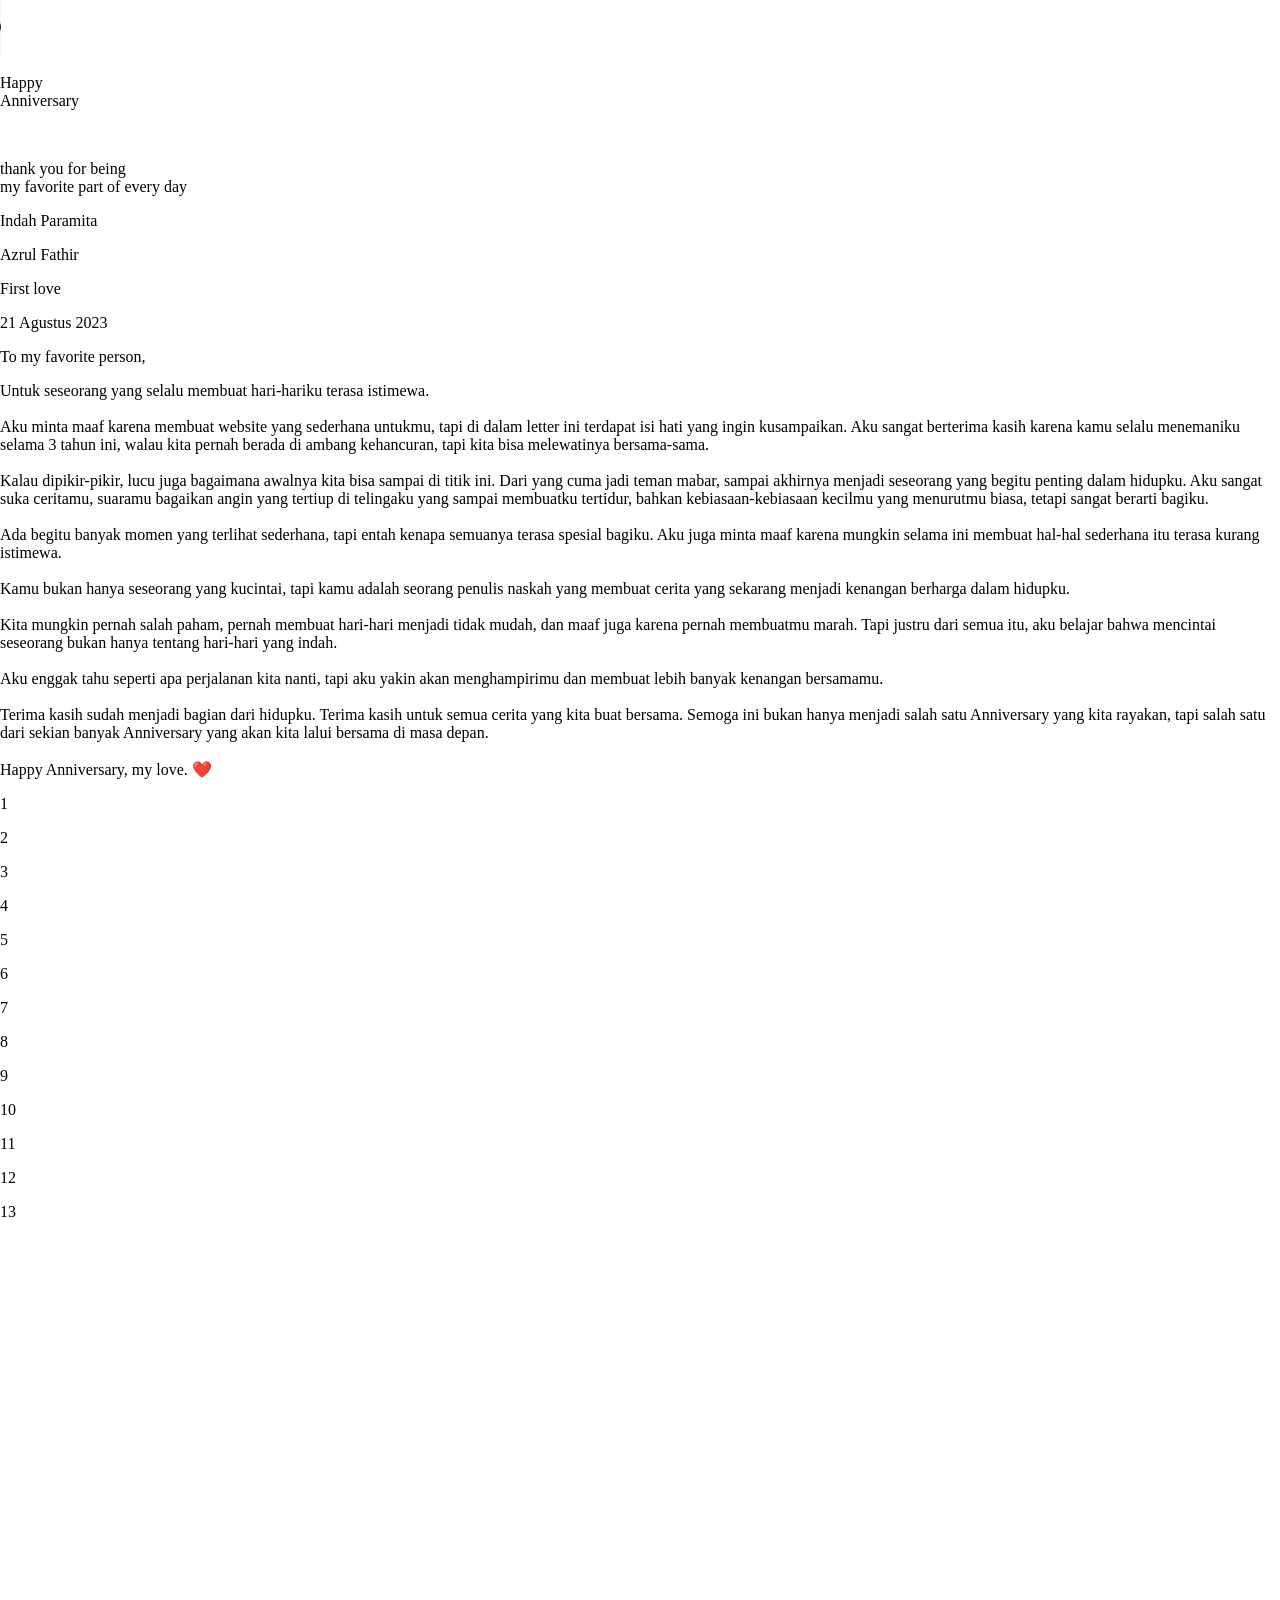
==== rapa.html @ fbb61626 "Add files via upload" ====
<!DOCTYPE html>
<html lang="id">

<head>
    <meta charset="UTF-8">
    <title>mita</title>
    <link rel="stylesheet" href="edit.css">

    <style>
        body {
            margin: 0;
            height: 300vh;
        }
        
    </style>
</head>

<body>
    <audio controls>
  <source src="rapaaa.mp3" type="audio/mpeg">
  Browser Anda tidak mendukung pemutar audio.
</audio>
    <div class="bingkai">

    </div>
    <div class="flower-container">
        <!-- Buat beberapa elemen bunga secara manual -->
        <div class="flower f1"></div>
        <div class="flower f2"></div>
        <div class="flower f3"></div>
        <div class="flower f4"></div>
        <div class="flower f5"></div>
        <div class="flower f6"></div>
        <div class="flower f7"></div>
        <div class="flower f8"></div>
    </div>
    <div class="namewrapped">


        <p class="j1"> Happy <br> <span class="ani">Anniversary</span></p>
        <img class="lope" src="love.png" alt="">


        <p class="j3">thank you for being <br> my favorite part of every day</p>

        <div class="lapisanfoto">
            <div class="bayangan">
                <div class="fotook">
                    <div class="gambarnya">
                        <p class="namak">Indah Paramita </p>
                        <div class="tape"></div>
                    </div>

                </div>
            </div>


            <div class="bayangan1">
                <div class="fotook1">
                    <div class="gambarnya1">
                        <p class="namak1">Azrul Fathir </p>
                        <div class="tape1"></div>
                    </div>

                </div>
            </div>

        </div>
        <div class="hati"></div>
        <p class="idname"> First love</p>
        <p class="tgl"> 21 Agustus 2023</p>
    </div>

    <div class="kotak">
        <div class="alatter">
            <div class="boxlatter">
                <div class="latter">
                  <div class="katakata">

    <p class="judulkata">To my favorite person,</p>

    <p class="isian">
        Untuk seseorang yang selalu membuat hari-hariku terasa istimewa.
        <br><br>

        Aku minta maaf karena membuat website yang sederhana untukmu,
        tapi di dalam <span>letter ini terdapat isi hati yang ingin kusampaikan.</span>
        Aku sangat berterima kasih karena kamu selalu menemaniku selama 3 tahun ini,
        walau kita pernah berada di ambang kehancuran,
        tapi kita bisa melewatinya bersama-sama.
        <br><br>

        Kalau dipikir-pikir, lucu juga bagaimana awalnya kita bisa sampai di titik ini.
        Dari yang cuma jadi teman mabar,
        sampai akhirnya menjadi seseorang yang begitu penting dalam hidupku.
        Aku sangat suka ceritamu, suaramu bagaikan angin yang tertiup di telingaku
        yang sampai membuatku tertidur,
        bahkan kebiasaan-kebiasaan kecilmu yang menurutmu biasa,
        tetapi sangat berarti bagiku.
        <br><br>

        Ada begitu banyak momen yang terlihat sederhana,
        tapi entah kenapa semuanya terasa spesial bagiku.
        Aku juga minta maaf karena mungkin selama ini
        membuat hal-hal sederhana itu terasa kurang istimewa.
        <br><br>

        Kamu bukan hanya seseorang yang kucintai,
        tapi kamu adalah seorang <span>penulis naskah</span>
        yang membuat cerita yang sekarang menjadi kenangan berharga dalam hidupku.
        <br><br>

        Kita mungkin pernah salah paham,
        pernah membuat hari-hari menjadi tidak mudah,
        dan maaf juga karena pernah membuatmu marah.
        Tapi justru dari semua itu,
        aku belajar bahwa <span>mencintai seseorang bukan hanya tentang hari-hari yang indah.</span>
        <br><br>

        Aku enggak tahu seperti apa perjalanan kita nanti,
        tapi aku yakin akan menghampirimu
        dan membuat lebih banyak kenangan bersamamu.
        <br><br>

        Terima kasih sudah menjadi bagian dari hidupku.
        Terima kasih untuk semua cerita yang kita buat bersama.
        Semoga ini bukan hanya menjadi salah satu Anniversary yang kita rayakan,
        tapi salah satu dari sekian banyak Anniversary
        yang akan kita lalui bersama di masa depan.
        <br><br>

        <span class="penutup">Happy Anniversary, my love. ❤️</span>
    </p>

</div>
                </div>
            </div>

        </div>
    </div>











    <div class="kotak2">
        <div class="lapisan1">
            <div class="scrollhati">
                <div class="foto1">
                    <P>1</P>
                </div>
                <div class="foto2">
                    <P>2</P>
                </div>
                <div class="foto3">
                    <P>3</P>
                </div>
                <div class="foto4">
                    <P>4</P>
                </div>
                <div class="foto5">
                    <P>5</P>
                </div>
                <div class="foto6">
                    <P>6</P>
                </div>
                <div class="foto7">
                    <P>7</P>
                </div>
                <div class="foto8">
                    <P>8</P>
                </div>
                <div class="foto9">
                    <P>9</P>
                </div>
                <div class="foto10">
                    <P>10</P>
                </div>
                <div class="foto11">
                    <P>11</P>
                </div>
                <div class="foto12">
                    <P>12</P>
                </div>
                <div class="foto13">
                    <P>13</P>
                </div>


            </div>
        </div>

    </div>
</body>

</html>
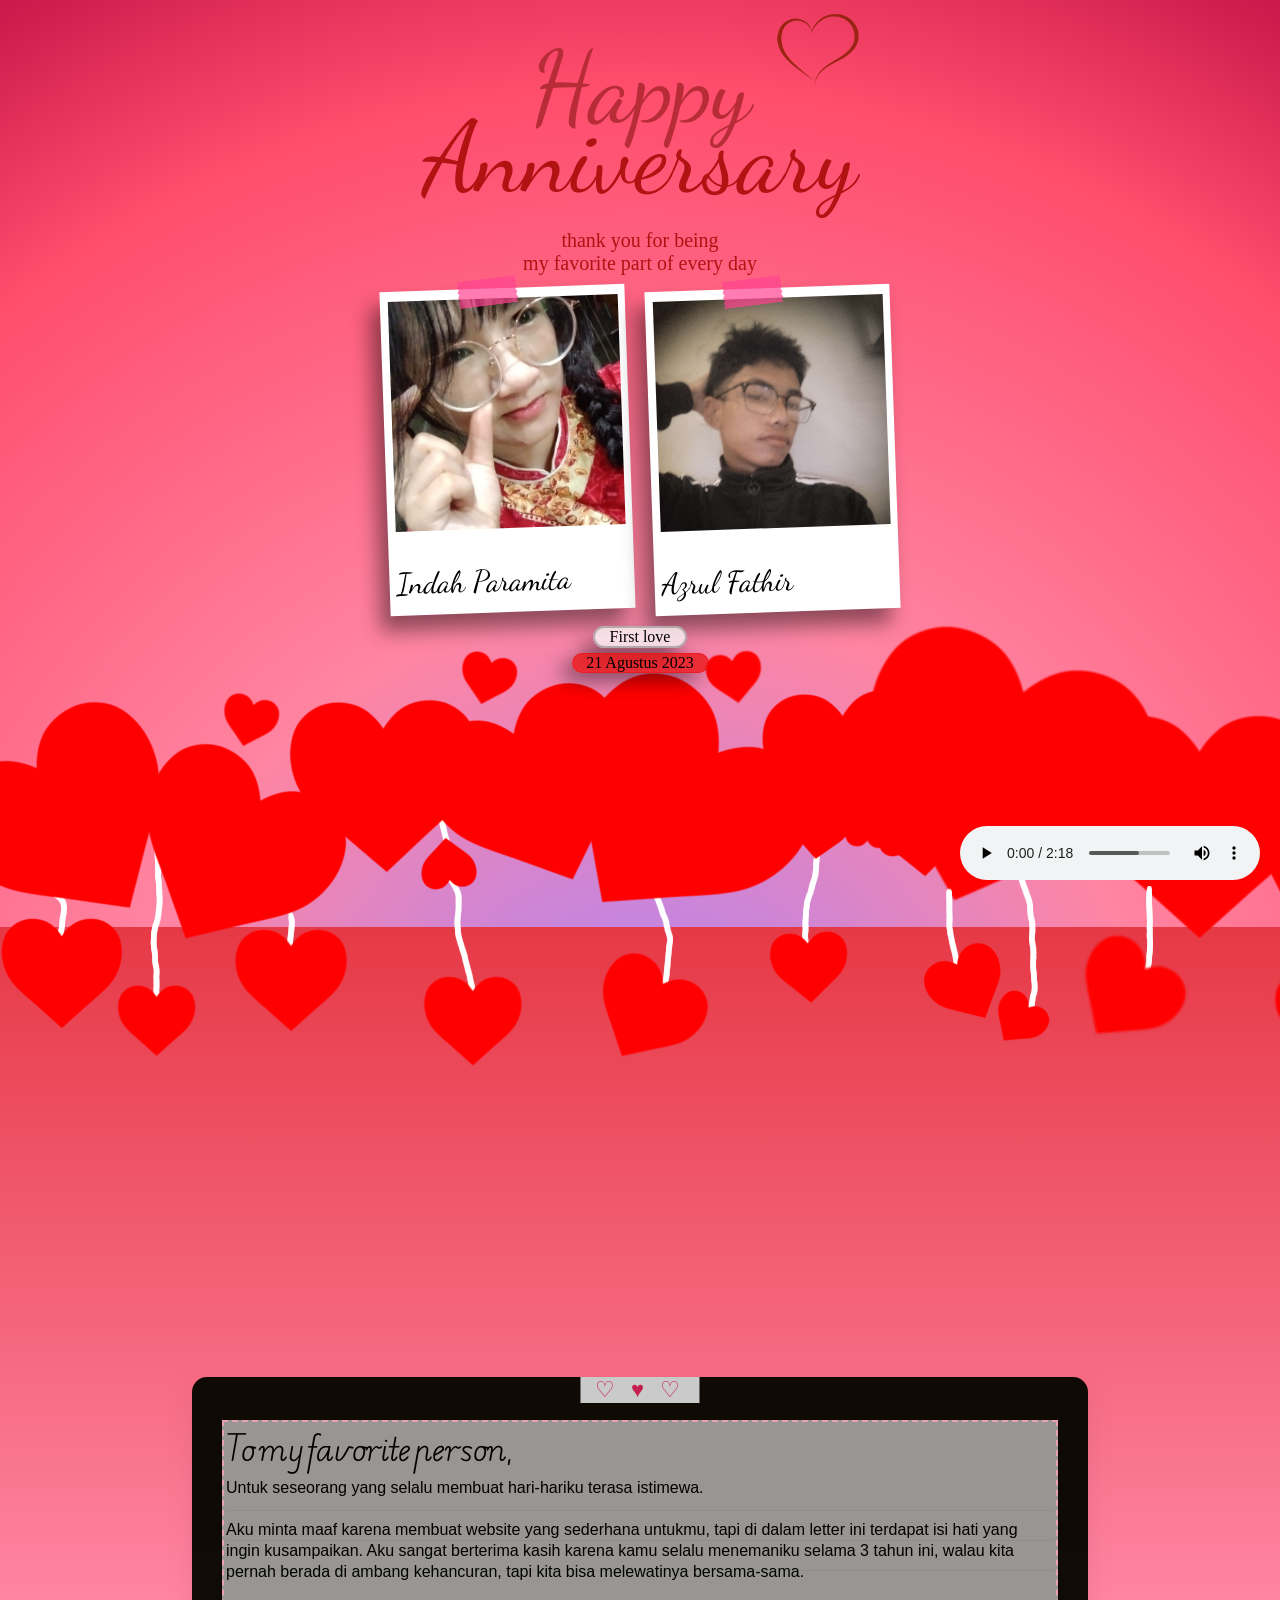
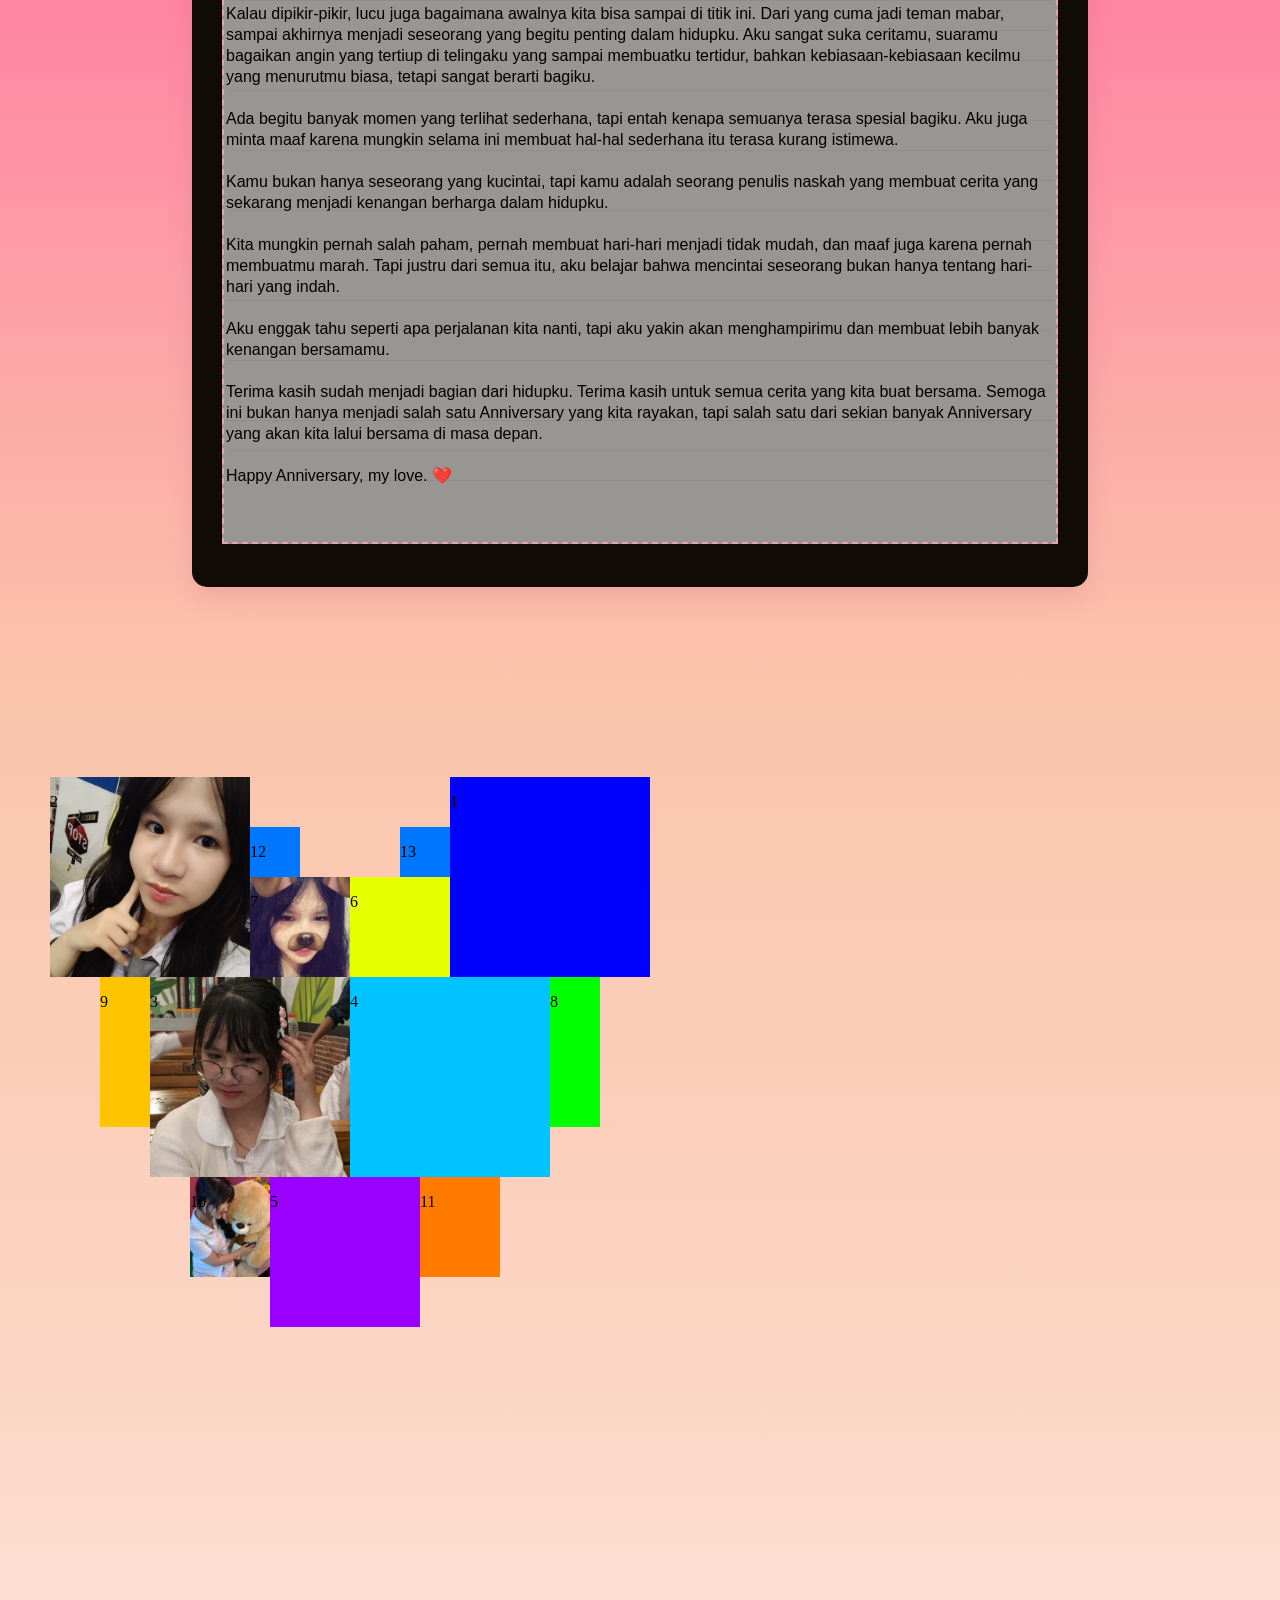
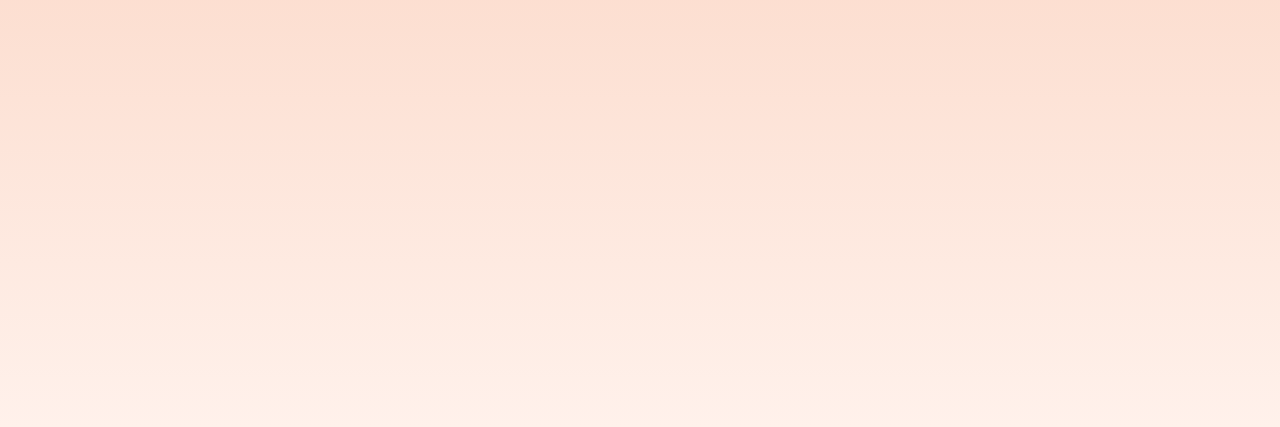
==== commit af10a3e9: "Rename index.html to rapa.html" ====
--- a/rapa.html
+++ b/rapa.html
@@ -199,4 +199,4 @@
     </div>
 </body>
 
-</html>+</html>
--- a/edit.css
+++ b/edit.css
@@ -0,0 +1,653 @@
+@font-face {
+    font-family: indah;
+    src: url(DancingScript-VariableFont_wght.ttf);
+}
+
+@font-face {
+    font-family: kalimat;
+    src: url(EduVICWANTHandPre-VariableFont_wght.ttf);
+}
+
+
+
+.bingkai {
+position: fixed;
+    margin: 0;
+    width: 50vw;
+    height: 50vh; /* Sesuaikan menjadi 150vh jika halaman Anda memang panjang ke bawah */
+    
+    /* Memasukkan file gambar */
+
+    /* KUNCI UTAMA FULLSCREEN DI CSS */
+    background-size: cover;       /* Gambar otomatis membesar memenuhi ruang tanpa gepeng */
+    background-position: center;   /* Gambar diposisikan pas di tengah */
+    background-repeat: no-repeat; /* Mencegah gambar mengulang/pecah menjadi banyak */
+    z-index: 1;
+}
+
+
+.namewrapped {
+background: radial-gradient(circle at 50% 120%, #a685ff 0%, #ff85a2 40%, #ff4d6d 80%, #c9184a 100%); 
+    padding: 0;
+    width: 100;
+    height: 103vh;
+    flex-shrink: 0;
+    box-sizing: border-box;
+
+}
+
+.j1 { 
+    position: relative;
+      transform: translate(-50%, -50%);
+  top: 30%;
+  left: 50%;
+    margin: 0;
+    padding: 0;
+    font-family: 'indah';
+font-size: clamp(100px, 12vw, 80px);
+    width: 100%;
+    min-height: 50vh;
+    max-width: 500px;
+    word-break: break-all;
+    
+
+    color: #b82c38;
+    text-align: center;
+    line-height: 0.7;
+    
+
+}
+.lapisan {
+    position: relative;
+    
+    padding: 0;
+    margin: 0;
+    height: 50%;
+    width: 100%;
+    
+}
+.lope {
+
+position: absolute;
+ top: 0%;
+  left: 60%;
+    margin: 0;
+    padding: 0;
+height: 11vh;
+
+margin: 0;
+padding: 0;
+
+}
+
+.j3 {
+    position: relative;
+    color: #b11212;
+  
+    text-align: center;
+   font-size: clamp(20px, 12vw, 20px);
+    top: -26%;
+   
+    font-family: Georgia, 'Times New Roman', Times, serif;
+    
+}
+
+.lapisanfoto {
+    display: flex;
+    position: absolute;
+ left: 0; 
+    width: 100vw;
+    top: 30vh;
+    height: 40vh;
+    justify-content: center;
+    align-items: center;
+
+}
+
+
+
+.fotook {
+    display: flex;
+    position: relative;
+    background-color: rgb(255, 255, 255);
+    height: 36vh;
+    width: clamp(180px, 60vw, 245px);
+     justify-content: center;
+     rotate: -2deg;
+      box-shadow: -10px 15px 20px rgba(0, 0, 0, 0.445);;
+   margin-right: 20px;
+
+}
+
+
+.gambarnya {
+    position: relative;
+    background-image: url(mitakk.png);
+    background-size: cover;
+    height: 230px;
+    top: 10px;
+    width: 230px;
+    background-color: #e48a8a;
+}
+
+.namak {
+    position: relative;
+    font-family: indah;
+    font-size: 30px;
+    top: 26vh;
+}
+
+.tape {
+    position: absolute;
+    height: 3vh;
+   width: 60px;
+    top: -20px;
+    left: 70px;
+    background-color: rgb(255, 67, 145);
+    opacity: 0.7;
+    rotate: -5deg;
+    clip-path: polygon(
+   
+    0% 0%, 100% 0%, 
+    97% 10%, 100% 20%, 97% 30%, 100% 40%, 97% 50%, 100% 60%, 97% 70%, 100% 80%, 97% 90%, 100% 100%,
+    0% 100%, 
+    3% 90%, 0% 80%, 3% 70%, 0% 60%, 3% 50%, 0% 40%, 3% 30%, 0% 20%, 3% 10%
+  );
+}
+
+/* PUNYA RAPAAKKKKKKK */
+.fotook1 {
+    display: flex;
+    position: relative;
+    background-color: rgb(255, 255, 255);
+    height: 36vh;
+    width: clamp(180px, 60vw, 245px);
+     justify-content: center;
+     rotate: -2deg;
+      box-shadow: -10px 15px 20px rgba(0, 0, 0, 0.445);;
+     
+
+.gambarnya1 {
+    position: relative;
+    background-image: url(rapak.jpg);
+    background-size: cover;
+    height: 230px;
+    top: 10px;
+    width: 230px;
+    background-color: #e48a8a;
+}
+
+.namak1 {
+    position: relative;
+    font-family: indah;
+    font-size: 30px;
+    top: 26vh;
+}
+
+.tape1 {
+    position: absolute;
+    height: 3vh;
+    width: 60px;
+    top: -20px;
+    left: 70px;
+    background-color: rgb(255, 67, 145);
+    opacity: 0.7;
+    rotate: -5deg;
+    clip-path: polygon(
+   
+    0% 0%, 100% 0%, 
+    97% 10%, 100% 20%, 97% 30%, 100% 40%, 97% 50%, 100% 60%, 97% 70%, 100% 80%, 97% 90%, 100% 100%,
+    0% 100%, 
+    3% 90%, 0% 80%, 3% 70%, 0% 60%, 3% 50%, 0% 40%, 3% 30%, 0% 20%, 3% 10%
+  );
+}
+
+     
+    
+}
+.ani {
+    color: #b11212;
+}
+
+.idname {
+    display: flex;
+    justify-content: center;
+    justify-content: center;
+    position: relative;
+    margin: 0 auto;
+    padding: 0;
+   text-align: center;
+    top: 90px;
+    background-color: #fcfcfcc4;
+    width: 10vh;
+    border: solid 2px;
+    border-radius: 20px 20px 20px 20px;
+    border-color: rgba(117, 117, 117, 0.486);
+     box-shadow: -10px 15px 20px rgba(0, 0, 0, 0.445);;
+     
+}
+
+.tgl {
+     display: flex;
+    justify-content: center;
+    justify-content: center;
+    position: relative;
+    margin: 0 auto;
+    padding: 0;
+   text-align: center;
+    top: 95px;
+    background-color: #eb1313c4;
+    width: 15vh;
+    border: solid 1px;
+    border-radius: 20px 20px 20px 20px;
+    border-color: rgba(235, 13, 13, 0.486);
+     box-shadow: -10px 8px 20px rgba(0, 0, 0, 0.445);;
+     
+}
+
+
+
+.kotak {
+
+    
+    margin: 0;
+    height: 150vh;
+    overflow: clip; 
+    /* WARNA ATAS: Dibuka dengan Merah Mawar Cerah (0%), lalu mengalir ke Pink Romantis (100%) */
+    background: linear-gradient(to bottom, #e63946 0%, #ff85a2 50%, #fbc4ab 100%);
+} 
+
+.kotak2 {
+    position: relative;
+    top: 0vh;
+    margin: 0;
+    height: 150vh;
+    overflow: clip; 
+     
+    /* WARNA BAWAH: Melanjutkan dari Peach (0%) menuju warna Cream Emas yang Cerah dan Lembut (100%) */
+    background: linear-gradient(to bottom, #fbc4ab 0%, #fbd7c6 55%, #fff1eb 100%);
+} 
+
+
+
+.flower {
+    position: absolute;
+    top: -50px;
+    /* Tentukan ukuran default gambar bunga */
+    width: 25px; 
+    height: 25px;
+    
+    /* Memasukkan gambar bunga Anda */
+    background-image: url('https://pics.clipartpng.com/Heart_Shape_PNG_Clipart-3166.png'); 
+    background-size: contain;
+    background-repeat: no-repeat;
+    background-position: center;
+
+    /* Jalankan animasi */
+    animation: fall 5s linear infinite, spin 4s ease-in-out infinite;
+}
+.hati { background-image: url('hatihati.png');
+    position: absolute;
+    height: 150vh;
+    min-width: 100%;
+    background-repeat: no-repeat;
+    top: 570px;
+}
+
+@keyframes animasiFotoBaru {
+    from {
+       opacity: 0;
+       scale: 0.4;
+    }
+
+    to {
+       opacity: 1;
+       scale: 1;
+    }
+}
+
+
+
+
+
+/* Animasi Utama */
+@keyframes fall {
+    0% { top: -50px; }
+    100% { top: 105vh; }
+}
+
+@keyframes spin {
+    0% { transform: rotate(0deg); }
+    100% { transform: rotate(360deg); }
+}
+
+/* Variasi Posisi, Ukuran, dan Jeda Menggunakan CSS */
+.f1 { left: 10%; animation-delay: 0s; width: 50px; height: 50px; }
+.f2 { left: 25%; animation-delay: 1.5s; width: 45px; height: 45px; }
+.f3 { left: 40%; animation-delay: 0.5s; width: 40px; height: 40px; }
+.f4 { left: 55%; animation-delay: 2.5s; width: 30px; height: 30px; }
+.f5 { left: 70%; animation-delay: 1s; width: 50px; height: 50px; }
+.f6 { left: 85%; animation-delay: 3s; width: 47px; height: 47px; }
+.f7 { left: 15%; animation-delay: 2s; width: 45px; height: 45px; }
+.f8 { left: 65%; animation-delay: 3.5s; width: 30px; height: 30px; }
+
+@keyframes muncul { 
+    from {opacity: 0;
+    transform: translateY(100px);
+    }
+    to {
+        opacity: 1;
+        transform: translateY(0);
+    }
+}
+
+audio {
+    position: fixed;
+  width: 300px;
+  margin-top: 20px;
+  pointer-events: auto;
+  z-index: 999999;
+   bottom: 20px; 
+  right: 20px;
+}
+
+
+
+.alatter {
+    position: relative;
+    height: 90vh;
+    width: 100vw;
+    
+    margin: 0;
+    padding: 0;
+    justify-content: center;
+    align-items: center;
+    display: flex;
+    top: 50vh;
+}
+
+.boxlatter {
+    position: relative;
+    height: 90vh;
+    width: 70vw;
+    background-color: rgb(196, 196, 204);
+    margin: 0;
+    padding: 0;
+    top: -vh;
+    justify-content: center;
+    align-items: center;
+    display: flex;
+    background-color: rgba(12, 9, 3, 0.979);
+    background-image: url(https://img.magnific.com/premium-vector/drawing-flowers-with-word-pink-it_1257213-4709.jpg?semt=ais_test_b&w=740&q=80);
+background-position: 50%;
+   
+    
+  
+    border-radius: 15px;
+    box-shadow: 0 8px 25px rgba(180, 80, 110, 0.2);
+}
+
+.boxlatter::after {
+    content: "";
+    position: absolute;
+    inset: 12px;
+    
+    pointer-events: none;
+}
+.boxlatter::before {
+    content: "♡  ♥  ♡";
+    position: absolute;
+    top: -0.1px;
+    left: 50%;
+    transform: translateX(-50%);
+
+    background: #d3d3d3f5;
+    padding: 0 15px;
+
+    color: #c41f4e;
+    font-size: 22px;
+    letter-spacing: 5px;
+}
+
+.latter {
+    position: relative;
+    height: 80vh;
+    width: 65vw;
+background-color: rgba(255, 255, 255, 0.568);
+    margin: 0;
+    padding: 0;
+    top: -vh;
+    
+     border: 2px dashed #e8a0b5;
+}
+
+.judulkata {font-family: kalimat;
+  font-size: 30px;
+  margin: 0;
+}
+
+.scrollhati {
+    position: absolute;
+   
+background-color: chartreuse;
+
+    
+  
+}
+.lapisan1 {
+    background-color: #b11212;
+  
+}
+
+.isian { margin: 2px;
+    font-size: 16px;
+    line-height: 21px;
+
+ 
+
+    background-image: repeating-linear-gradient(
+        to bottom,
+        transparent 0px,
+        transparent 29px,
+        rgba(100, 100, 100, 0.3) 30px
+    );
+   
+
+    background-position: 0 4px;
+    font-family: 'Gill Sans', 'Gill Sans MT', Calibri, 'Trebuchet MS', sans-serif;
+}
+
+
+
+.foto1 {
+    position: absolute;
+   animation: animasiFotoBaru 5s linear; /* Durasi '5s' wajib dihapus */
+    animation-timeline: view();
+   animation-range: cover 0% cover 30%;  /* Sintaksis yang valid (bukan exit cover) */
+
+    background-color: blue;
+    height: 200px;
+    width: 200px;
+    top: 100px;
+    left: 450px;
+    background-image: url(mita1.png);
+    background-size: cover;
+
+    
+}
+.foto2 {
+    position: absolute;
+   animation: animasiFotoBaru 5s linear; /* Durasi '5s' wajib dihapus */
+    animation-timeline: view();
+   animation-range: cover 0% cover 30%;  /* Sintaksis yang valid (bukan exit cover) */
+
+    background-color: rgb(0, 255, 64);
+    height: 200px;
+    width: 200px;
+     top: 100px;
+    left: 50px;
+    background-image: url(mita2.png);
+    background-size: cover;
+}
+.foto3 {
+     position: absolute;
+   animation: animasiFotoBaru 5s linear; /* Durasi '5s' wajib dihapus */
+    animation-timeline: view();
+   animation-range: cover 0% cover 30%;  /* Sintaksis yang valid (bukan exit cover) */
+
+    background-color: rgb(255, 38, 0);
+    height: 200px;
+    width: 200px;
+     top: 300px;
+    left: 150px;
+    background-image: url(mita7.png);
+    background-size: cover;
+}
+.foto4 {
+    position: absolute;
+   animation: animasiFotoBaru 5s linear; /* Durasi '5s' wajib dihapus */
+    animation-timeline: view();
+   animation-range: cover 0% cover 30%;  /* Sintaksis yang valid (bukan exit cover) */
+
+    background-color: rgb(0, 195, 255);
+     height: 200px;
+    width: 200px;
+      top: 300px;
+    left: 350px;
+    background-image: url(mita3.png);
+    background-size: cover;
+}
+.foto5 {
+   position: absolute;
+   animation: animasiFotoBaru 5s linear; /* Durasi '5s' wajib dihapus */
+    animation-timeline: view();
+   animation-range: cover 0% cover 30%;  /* Sintaksis yang valid (bukan exit cover) */
+
+    background-color: rgb(153, 0, 255);
+     height: 150px;
+    width: 150px;
+     top: 500px;
+    left: 270px;
+    background-image: url(mita4.png);
+    background-size: cover;
+}
+
+.foto6 {
+   position: absolute;
+   animation: animasiFotoBaru 5s linear; /* Durasi '5s' wajib dihapus */
+    animation-timeline: view();
+   animation-range: cover 0% cover 30%;  /* Sintaksis yang valid (bukan exit cover) */
+
+    background-color: rgb(229, 255, 0);
+     height: 100px;
+    width: 100px;
+    top: 200px;
+    left: 350px;
+    background-image: url(mita5.png);
+    background-size: cover;
+}
+.foto7 {
+    position: absolute;
+   animation: animasiFotoBaru 5s linear; /* Durasi '5s' wajib dihapus */
+    animation-timeline: view();
+   animation-range: cover 0% cover 30%;  /* Sintaksis yang valid (bukan exit cover) */
+
+    background-color: rgb(255, 0, 179);
+     height: 100px;
+    width: 100px;
+    top: 200px;
+    left: 250px;
+    background-image: url(mita6.png);
+    background-size: cover;
+}
+
+.foto8 {
+position: absolute;
+   animation: animasiFotoBaru 5s linear; /* Durasi '5s' wajib dihapus */
+    animation-timeline: view();
+   animation-range: cover 0% cover 30%;  /* Sintaksis yang valid (bukan exit cover) */
+
+    background-color: rgb(0, 255, 0);
+     height: 150px;
+    width: 50px;
+      top: 300px;
+    left: 550px;
+       background-image: url(https://i.pinimg.com/564x/cd/ce/cb/cdcecb6f3a352d1d9743e8bf707efe8f.jpg);
+    background-size: cover;
+}
+
+.foto9 {
+ position: absolute;
+   animation: animasiFotoBaru 5s linear; /* Durasi '5s' wajib dihapus */
+    animation-timeline: view();
+   animation-range: cover 0% cover 30%;  /* Sintaksis yang valid (bukan exit cover) */
+
+    background-color: rgb(255, 196, 0);
+     height: 150px;
+    width: 50px;
+      top: 300px;
+    left: 100px;
+    background-image: url(https://i.pinimg.com/564x/cd/ce/cb/cdcecb6f3a352d1d9743e8bf707efe8f.jpg);
+    background-size: cover;
+}
+
+.foto10 {
+position: absolute;
+   animation: animasiFotoBaru 5s linear; /* Durasi '5s' wajib dihapus */
+    animation-timeline: view();
+   animation-range: cover 0% cover 30%;  /* Sintaksis yang valid (bukan exit cover) */
+
+    background-color: rgb(115, 255, 0);
+     height: 100px;
+    width: 80px;
+     top: 500px;
+    left: 190px;
+    background-image: url(mita100.png);
+    background-size: cover;
+}
+
+.foto11 {
+ position: absolute;
+   animation: animasiFotoBaru 5s linear; /* Durasi '5s' wajib dihapus */
+    animation-timeline: view();
+   animation-range: cover 0% cover 30%;  /* Sintaksis yang valid (bukan exit cover) */
+
+    background-color: rgb(255, 123, 0);
+     height: 100px;
+    width: 80px;
+     top: 500px;
+    left: 420px;
+    background-image: url(mitaakkkktkkt.png);
+    background-size: cover;
+}
+
+
+.foto12 {
+position: absolute;
+   animation: animasiFotoBaru 5s linear; /* Durasi '5s' wajib dihapus */
+    animation-timeline: view();
+   animation-range: cover 0% cover 30%;  /* Sintaksis yang valid (bukan exit cover) */
+
+    background-color: rgb(0, 119, 255);
+     height: 50px;
+    width: 50px;
+    top: 150px;
+    left: 250px;
+    background-image: url(https://media.tenor.com/cRTQk6N_FxMAAAAM/swag-cat-swagbilli-cutecat-cats-cat-swag-ok-yooo-yo.gif);
+    background-size: cover;
+}
+
+.foto13 {
+  position: absolute;
+   animation: animasiFotoBaru 5s linear; /* Durasi '5s' wajib dihapus */
+    animation-timeline: view();
+   animation-range: cover 0% cover 30%;  /* Sintaksis yang valid (bukan exit cover) */
+
+    background-color: rgb(0, 119, 255);
+     height: 50px;
+    width: 50px;
+    top: 150px;
+    left: 400px;
+    background-image: url(https://preview.redd.it/random-question-but-does-anyone-have-versions-of-this-cat-v0-ya8qikz9kn0f1.png?auto=webp&s=c2fdba9a3904ab3bec9e7367e380f66343c2929a);
+    background-size: cover;
+}
